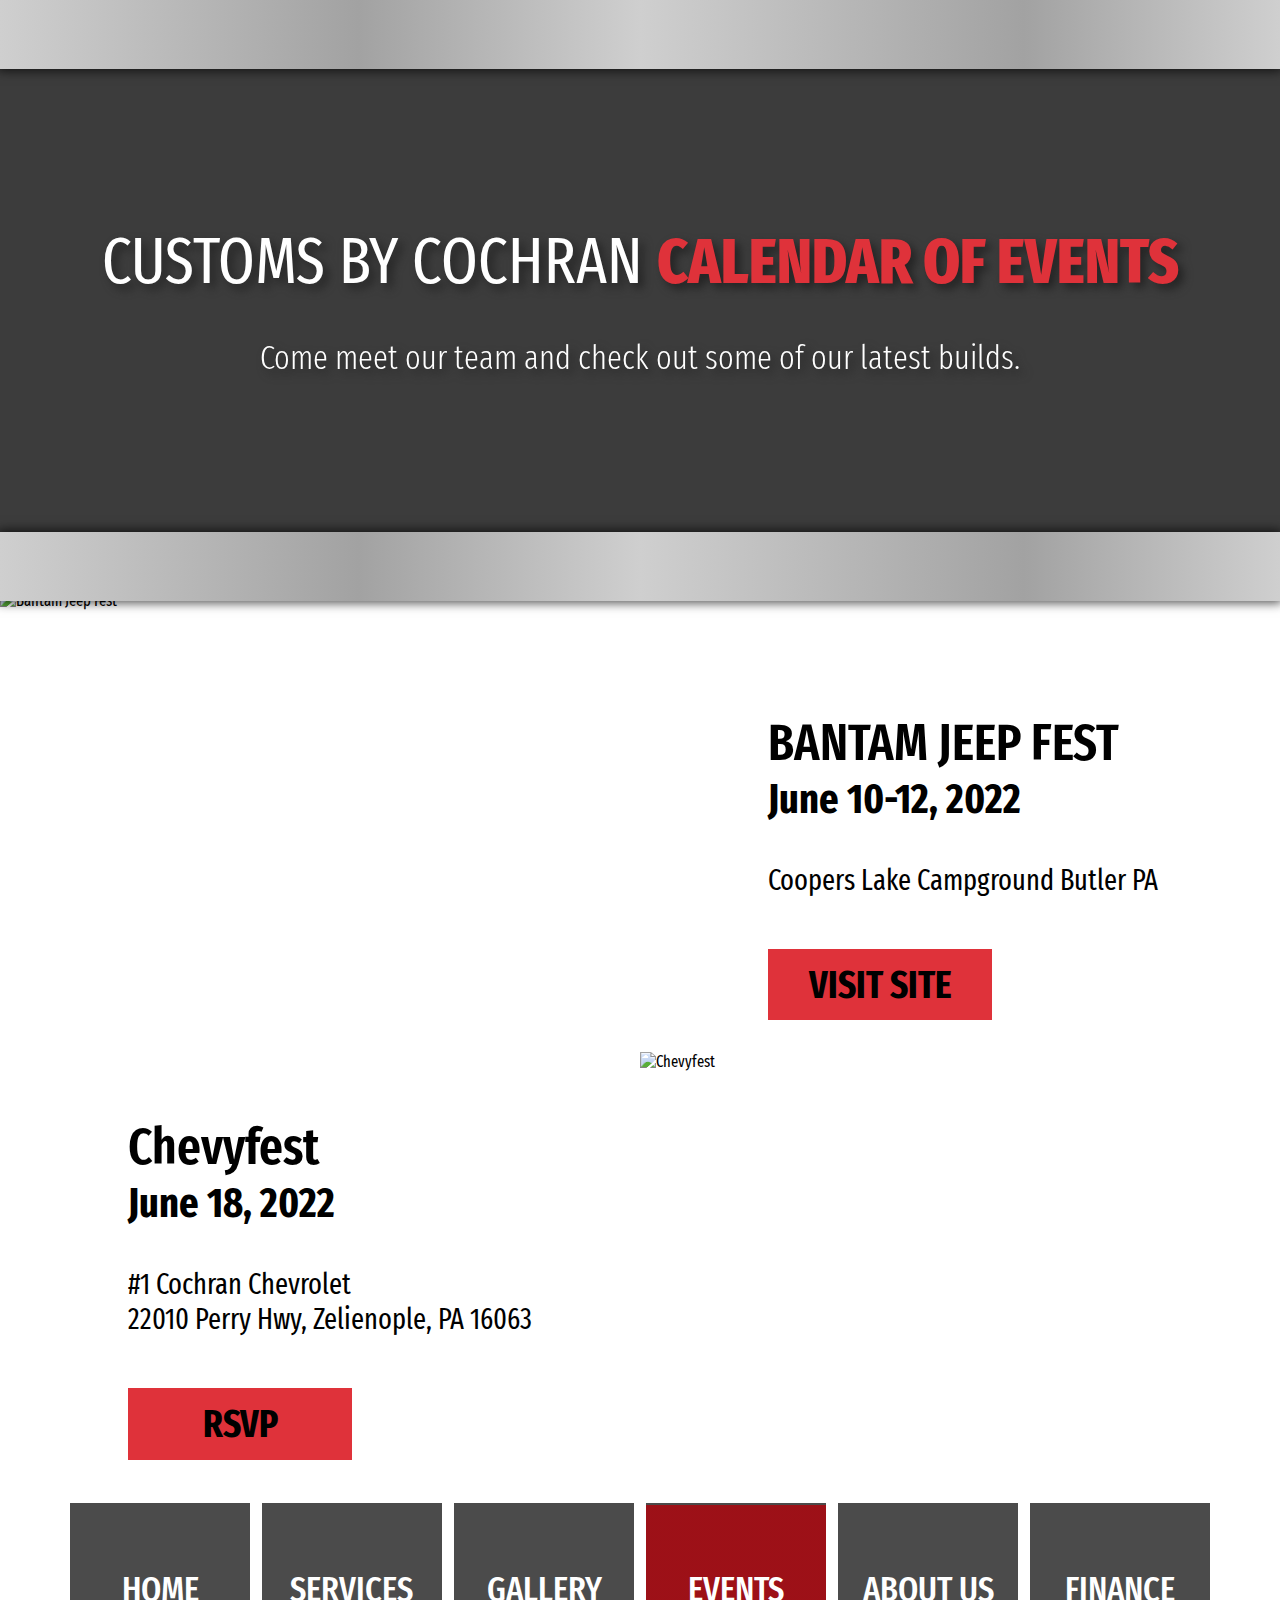
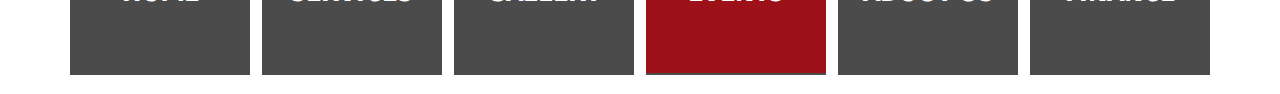
==== index.html @ 78b7755b "Add files via upload" ====
<!DOCTYPE html>
<html>
  <head>
    <meta charset="utf-8" />
    <meta name="viewport" content="width=device-width" />
    <title>Customs</title>
    <link href="style.css" rel="stylesheet" type="text/css" />
  </head>
  <body>
    <div class="main-wrapper">
      <div class="header-container">
        <div class="grad1"></div>
        <div class="header-background-img">
          <h1 class="title1">
            CUSTOMS BY COCHRAN
            <span class="fcr fwb">CALENDAR OF EVENTS</span>
          </h1>
          <p class="header-p">
            Come meet our team and check out some of our latest builds.
          </p>
        </div>
        <div class="grad1"></div>
      </div>

      <div class="body-wrapper">
        
        <div>
          
          <div class="row1">
            <div class="item-order">
              <h2 class="title2">BANTAM JEEP FEST</h2>
              <h3 class="date1">June 10-12, 2022</h3>
              <p class="text1">Coopers Lake Campground Butler PA</p>
              <div class="btn1-container">
                <a class="btn1">VISIT SITE</a>
              </div>
            </div>
            <div>
              <img
                class="img1"
                src="https://di-uploads-pod6.dealerinspire.com/1cochran/uploads/2022/05/Event-Image-1.jpg"
                alt="Bantam Jeep Fest"
              />
            </div>
          </div>

          <div class="row2">
            <div>
              <h2 class="title3">Chevyfest</h2>
              <h3 class="date2">June 18, 2022</h3>
              <p class="text2">#1 Cochran Chevrolet</p>
              <p class="text2">22010 Perry Hwy, Zelienople, PA 16063</p>
              <div class="btn1-container">
                <a class="btn1">RSVP</a>
              </div>
            </div>
            <div>
              <img
                class="img2"
                src="https://di-uploads-pod6.dealerinspire.com/1cochran/uploads/2022/05/Event-Image-2.jpg"
                alt="Chevyfest"
              />
            </div>
          </div>
        
        </div>
        
        <div class="row4">
          <div class="nav-container1">
            <a href="#" class="nav-btn"><div class="nav">HOME</div></a>
            <a href="#" class="nav-btn"><div class="nav">SERVICES</div></a>
          </div>
          <div class="nav-container2">
            <a href="" class="nav-btn"><div class="nav">GALLERY</div></a>
            <a href="#" class="nav-btn"><div class="nav-selected">EVENTS</div></a>
          </div>
          <div class="nav-container3">
            <a href="#" class="nav-btn"><div class="nav">ABOUT US</div></a>
            <a href="#" class="nav-btn"><div class="nav">FINANCE</div></a>
          </div>
        </div>
      </div>
    </div>
  </body>
  <script src="script.js"></script>
</html>
---- style.css ----
@import url("https://fonts.googleapis.com/css2?family=Fira+Sans+Extra+Condensed:ital,wght@0,100;0,200;0,300;0,400;0,500;0,600;0,700;0,800;0,900;1,100;1,200;1,300;1,400;1,500;1,600;1,700;1,800;1,900&display=swap");
* {
  margin: 0;
  padding: 0;
  box-sizing: border-box;
}

.main-wrapper {
  display: grid;
  grid-template-columns: 100%;
  justify-content: center;
  font-family: "Fira Sans Extra Condensed", sans-serif;
}

.body-wrapper {
  display: grid;
  grid-template-columns: 100%;
  justify-content: center;
}

/*header */

.header-background-img {
  background-image: linear-gradient(
      to left,
      rgba(0, 0, 0, 0.705),
      rgba(0, 0, 0, 0.705)
    ),
    url("https://di-uploads-pod6.dealerinspire.com/1cochran/uploads/2022/05/MetalBackground1920.png");
  background-color: #cccccc;
  background-size: 100%;
  background-repeat: no-repeat;
}

.header-p {
  color: white;
  font-size: 3.5vw;
  text-align: center;
  display: block;
  margin: 0% auto 0;
  padding-bottom: 15%;
  filter: drop-shadow(5px 5px 5px #222);
}

.grad1 {
  height: 15%;
  background: rgb(207, 207, 207);
  background: linear-gradient(
    90deg,
    rgba(207, 207, 207, 1) 0%,
    rgba(162, 162, 162, 1) 28%,
    rgba(207, 207, 207, 1) 50%,
    rgba(162, 162, 162, 1) 80%,
    rgba(207, 207, 207, 1) 100%
  );
  -webkit-box-shadow: 0px 0px 10px 2px rgba(0, 0, 0, 0.69);
  box-shadow: 0px 0px 10px 2px rgba(0, 0, 0, 0.69);
  position: relative;
}

/*header */

/* images */
.img1 {
  width: 100%;
  display: block;
  margin: 4% auto 5%;
  -webkit-box-shadow: -10px 0px 13px -7px #000000, 10px 0px 13px -7px #000000,
    5px 5px 15px 5px rgba(0, 0, 0, 0);
  box-shadow: -10px 0px 13px -7px #000000, 10px 0px 13px -7px #000000,
    5px 5px 15px 5px rgba(0, 0, 0, 0);
}

.img2 {
  width: 100%;
  display: block;
  margin: 4% auto 5%;
  -webkit-box-shadow: -10px 0px 13px -7px #000000, 10px 0px 13px -7px #000000,
    5px 5px 15px 5px rgba(0, 0, 0, 0);
  box-shadow: -10px 0px 13px -7px #000000, 10px 0px 13px -7px #000000,
    5px 5px 15px 5px rgba(0, 0, 0, 0);
}

/* images */

/* modifiers */
.fcr {
  color: #df323a;
}

.fwb {
  font-weight: 800;
}

/* modifiers */

/*rows*/
.row1 {
  display: grid;
  grid-template-columns: 90%;
  justify-content: center;
}

.row2 {
  display: grid;
  grid-template-columns: 85%;
  justify-content: center;
}

.row4 {
  display: grid;
  grid-template-columns: 90%;
  justify-content: center;
}

/*rows*/

/* dates */
.date1 {
  text-align: center;
  font-size: 5vw;
  margin-bottom: 6%;
}

.date2 {
  text-align: center;
  font-size: 5vw;
  margin-bottom: 6%;
}
/* dates */

/*title*/
.title1 {
  font-size: 8vw;
  text-align: center;
  font-weight: 400;
  margin-bottom: 5%;
  color: white;
  padding: 15% 13% 0;
  filter: drop-shadow(rgb(34, 34, 34) 5px 5px 5px);
}

.title2 {
  color: black;
  font-size: 7vw;
  text-align: center;
  font-weight: 600;
  margin: 30% auto 0%;
}

.title3 {
  color: black;
  font-size: 7vw;
  text-align: center;
  font-weight: 600;
  margin: 10% auto 0%;
}

/*title*/

/*text*/
.text1 {
  text-align: center;
  font-size: 4.5vw;
  margin: 0 5%;
}

.text2 {
  text-align: center;
  font-size: 4.5vw;
  margin: 0 5%;
}

/*text*/

.center {
  text-align: center;
}

/* Buttons */
.btn1 {
  font-family: "Fira Sans Extra Condensed", sans-serif;
  text-align: center;
  border: none;
  font-size: 4.75vw;
  font-weight: 700;
  padding: 4% 0% 3%;
  background-color: #df323a;
  color: black;
  display: block;
  width: 37%;
  margin: 0% auto 0%;
  text-decoration: none;
  transition: 0.3s;
  cursor: pointer;
}

.btn1:hover {
  text-decoration: none;
  -webkit-box-shadow: 20px 0px 25px -7px rgba(0, 0, 0, 0.6),
    -20px 0px 25px -7px rgba(0, 0, 0, 0.6);
  box-shadow: 20px 0px 25px -7px rgba(0, 0, 0, 0.6),
    -20px 0px 25px -7px rgba(0, 0, 0, 0.6);
  background-color: #ad242a;
  color: white;
}

.btn1:active {
  text-decoration: none;
  color: black;
}

.btn1:visited {
  text-decoration: none;
  color: black;
}

.btn1-container {
  display: block;
  margin: 5% auto;
}
/* Buttons */

/* Nav */
.nav-container1 {
  display: grid;
  grid-template-columns: 45% 45%;
  justify-content: center;
  grid-gap: 5%;
  margin-top: 2%;
}

.nav-container2 {
  display: grid;
  grid-template-columns: 45% 45%;
  justify-content: center;
  grid-gap: 5%;
  margin-top: 5%;
}

.nav-container3 {
  display: grid;
  grid-template-columns: 45% 45%;
  justify-content: center;
  grid-gap: 5%;
  margin: 5% 0;
}

.nav {
  padding: 29% 0;
}

.nav-selected {
  background-image: linear-gradient(to left, #b40009c7, #b40009c7),
    url("https://di-uploads-pod6.dealerinspire.com/1cochran/uploads/2022/05/MetalBackground1920.png");
  background-size: 500%;
  background-repeat: no-repeat;
  text-align: center;
  color: white;
  padding: 29% 0;
  font-size: 8vw;
  font-weight: 500;
  transition: 0.3s;
}

.nav-selected:hover {
  color: black;
  font-size: 9vw;
}

.nav-btn {
  text-decoration: none;
  background-image: linear-gradient(
      to left,
      rgba(0, 0, 0, 0.705),
      rgba(0, 0, 0, 0.705)
    ),
    url("https://di-uploads-pod6.dealerinspire.com/1cochran/uploads/2022/05/MetalBackground1920.png");
  background-size: 500%;
  background-repeat: no-repeat;
  text-align: center;
  color: white;
  padding: 1% 0;
  font-size: 8vw;
  font-weight: 500;
  transition: 0.3s;
  align-items: center;
}

.nav-btn:hover {
  text-decoration: none;
  background-image: linear-gradient(to left, #b40009c7, #b40009c7),
    url("https://di-uploads-pod6.dealerinspire.com/1cochran/uploads/2022/05/MetalBackground1920.png");
  -webkit-box-shadow: 0px 0px 15px 2px rgba(0, 0, 0, 0.7);
  box-shadow: 0px 0px 15px 2px rgba(0, 0, 0, 0.7);
  font-size: 9vw;
}

.nav-btn:visited {
  text-decoration: none;
  color: white;
}

@media only screen and (min-width: 480px) {
  .bal-handle::before,
  .bal-handle::after {
    content: " ";
    border: 2px solid #c0c0c0;
    display: block;
    width: 2%;
    background: #c0c0c0;
    height: 250%;
    position: absolute;
    left: 50%;
    margin-left: -1.5px;
  }

  .text1 {
    font-size: 4vw;
  }

  .text2 {
    font-size: 4vw;
  }
}

@media only screen and (min-width: 768px) {
  /* row */
  .row1 {
    display: grid;
    grid-template-columns: 80%;
    justify-content: center;
  }

  .row2 {
    margin-top: 10%;
  }

  .row4 {
    display: grid;
    grid-template-columns: 100%;
    justify-content: center;
  }
  /* row */

  /* titles */
  .title1 {
    font-size: 5vw;
    padding: 10% 5% 0;
    margin-bottom: 3%;
  }

  .title2 {
    font-size: 4.75vw;
    padding-top: 0%;
    margin: 20% auto 0%;
  }

  .title3 {
    font-size: 4.75vw;
    padding-top: 0%;
    margin: 0% auto 0%;
  }

  /* titles */

  /* dates */
  .date1 {
    text-align: center;
    font-size: 3vw;
    margin-bottom: 6%;
  }

  .date2 {
    text-align: center;
    font-size: 3vw;
    margin-bottom: 6%;
  }
  /* dates */

  /* text */

  .header-p {
    font-size: 3vw;
    padding-bottom: 10%;
  }

  .text1 {
    font-size: 3vw;
  }

  .text2 {
    font-size: 3vw;
  }
  /* text */

  /* images */
  .img1 {
    width: 100%;
    display: block;
    margin: 4% auto 0%;
  }

  .img2 {
    width: 93%;
    margin-bottom: 0%;
  }

  /* buttons */
  .btn1 {
    font-size: 3.5vw;
    padding: 1.5% 0%;
    width: 25%;
  }

  .btn1-container {
    margin-top: 4%;
  }
  /* buttons */

  /* nav */
  .nav {
    padding: 35% 0;
    font-size: 5vw;
    transition: 0.3s;
  }

  .nav:hover {
    font-size: 6vw;
  }

  .nav-selected {
    padding: 35% 0;
    font-size: 5vw;
  }

  .nav-selected:hover {
    font-size: 6vw;
  }

  .nav-container1 {
    grid-template-columns: 30% 30%;
    grid-gap: 5%;
    margin-top: 5%;
  }

  .nav-container2 {
    grid-template-columns: 30% 30%;
    grid-gap: 5%;
    margin-top: 5%;
  }

  .nav-container3 {
    grid-template-columns: 30% 30%;
    grid-gap: 5%;
    margin: 5% 0;
  }

  /* nav */
}

@media only screen and (min-width: 992px) {
  .item-order {
    order: 2;
  }

  /* rows */
  .row1 {
    margin-top: 6%;
    grid-template-columns: 50% 50%;
  }

  .row2 {
    margin-top: 0;
    grid-template-columns: 50% 50%;
  }

  .row3 {
    display: grid;
    grid-template-columns: 88%;
    justify-content: center;
  }

  .row4 {
    grid-template-columns: 30% 30% 30%;
  }
  /* rows */

  /* images */
  .img1 {
    width: 100%;
    display: block;
    margin: 8% auto 0;
    box-shadow: none;
    -webkit-box-shadow: none;
    position: relative;
    z-index: -1;
  }

  .img2 {
    width: 100%;
    display: block;
    margin: 0% auto 0;
    box-shadow: none;
    -webkit-box-shadow: none;
  }
  /* images */

  /* text */
  .header-p {
    font-size: 1.75vw;
    padding-bottom: 12%;
    font-weight: 300;
    font-size: 2.6vw;
  }

  .text1 {
    text-align: start;
    font-size: 2.25vw;
    margin: 0 0 0 20%;
  }

  .text2 {
    text-align: start;
    font-size: 2.25vw;
    margin: 0 0 0 20%;
  }

  /* text */

  /* title */

  .title1 {
    font-size: 5vw;
    padding-top: 12%;
  }

  .title2 {
    font-size: 4vw;
    padding-top: 7%;
    text-align: start;
    margin-left: 20%;
  }

  .title3 {
    font-size: 4vw;
    padding-top: 10%;
    text-align: start;
    margin-left: 20%;
  }
  /* title */

  /* dates */
  .date1 {
    text-align: start;
    font-size: 3.25vw;
    margin-bottom: 6%;
    margin-left: 20%;
  }

  .date2 {
    text-align: start;
    font-size: 3.25vw;
    margin-bottom: 6%;
    margin-left: 20%;
  }
  /* dates */

  /* buttons */
  .btn1 {
    font-size: 3vw;
    padding: 2% 0;
    width: 35%;
    margin: 8% 0 0 20%;
  }

  .btn1-container {
    margin-top: 3%;
  }

  .container-wrapper {
    padding-bottom: 7%;
  }
  /* buttons */

  /* Nav */
  .nav-container1 {
    grid-template-columns: 48.5% 48.5%;
    grid-gap: 3%;
    margin: 3% 1.5% 5%;
  }

  .nav-container2 {
    grid-template-columns: 48.5% 48.5%;
    grid-gap: 3%;
    margin: 3% 1.5% 5%;
  }

  .nav-container3 {
    grid-template-columns: 48.5% 48.5%;
    grid-gap: 3%;
    margin: 3% 1.5% 5%;
  }

  .nav-selected {
    font-size: 2.75vw;
  }

  .nav-selected:hover {
    font-size: 3vw;
  }

  .nav {
    font-size: 2.75vw;
  }

  .nav:hover {
    font-size: 3vw;
  }
  /* Nav */
}

@media only screen and (min-width: 1920px) {
  /* rows */
  .row1 {
    margin-top: 5%;
    grid-template-columns: 50% 50%;
  }

  /* rows */
  /* title */
  .title1 {
    font-size: 4.6vw;
    padding-top: 10%;
    margin-bottom: 2%;
  }

  .title2 {
    font-size: 3vw;
    font-weight: 700;
    padding-top: 10%;
    text-align: start;
    margin-left: 20%;
  }

  .title3 {
    font-size: 3vw;
    font-weight: 700;
    padding-top: 19%;
    text-align: start;
    margin-left: 20%;
  }

  /* title */

  /* text */

  .header-p {
    padding-bottom: 10%;
    font-weight: 500;
    font-size: 2.25vw;
  }

  .text1 {
    text-align: start;
    font-size: 1.75vw;
    margin: 0 0 0 20%;
  }

  .text2 {
    text-align: start;
    font-size: 1.75vw;
    margin: 0 0 0 20%;
  }

  /* text */

  /* dates */
  .date1 {
    text-align: start;
    font-size: 2.35vw;
    margin-bottom: 5%;
    margin-left: 20%;
  }

  .date2 {
    text-align: start;
    font-size: 2.35vw;
    margin-bottom: 5%;
    margin-left: 20%;
  }

  /* dates */

  /* buttons */
  .btn1 {
    font-size: 1.75vw;
    width: 24%;
    margin: 7% 0 0 20%;
  }

  /* buttons */
}
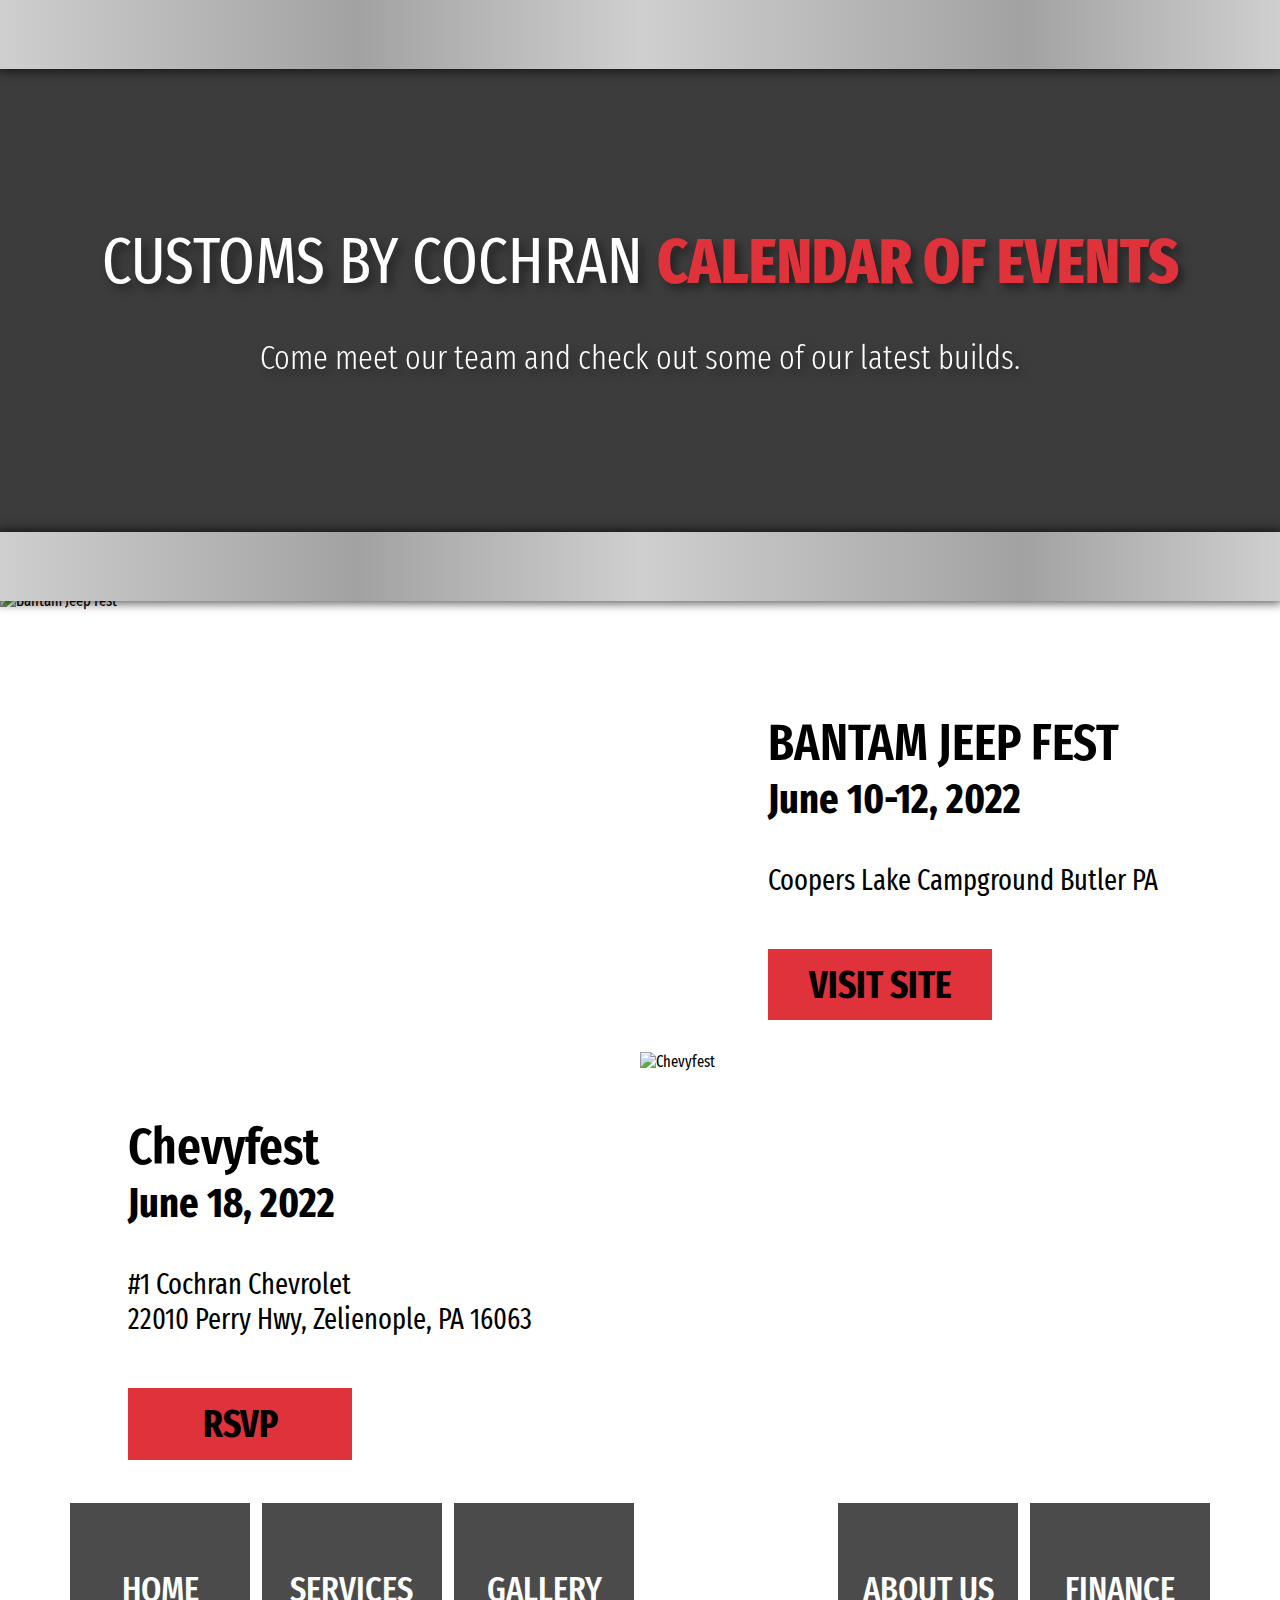
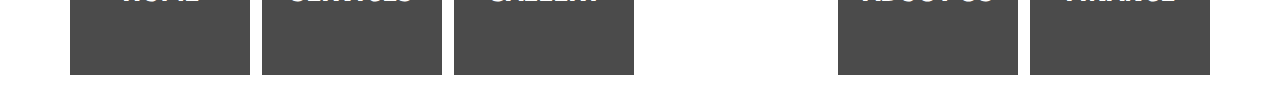
==== commit 271e53ad: "Add files via upload" ====
--- a/index.html
+++ b/index.html
@@ -72,7 +72,7 @@
           </div>
           <div class="nav-container2">
             <a href="" class="nav-btn"><div class="nav">GALLERY</div></a>
-            <a href="#" class="nav-btn"><div class="nav-selected">EVENTS</div></a>
+            <a href="#" class="nav-btn-selected "><div class="nav-selected">EVENTS</div></a>
           </div>
           <div class="nav-container3">
             <a href="#" class="nav-btn"><div class="nav">ABOUT US</div></a>
--- a/style.css
+++ b/style.css
@@ -251,8 +251,7 @@
 }
 
 .nav-selected {
-  background-image: linear-gradient(to left, #b40009c7, #b40009c7),
-    url("https://di-uploads-pod6.dealerinspire.com/1cochran/uploads/2022/05/MetalBackground1920.png");
+  background-image: url("https://di-uploads-pod6.dealerinspire.com/1cochran/uploads/2022/05/MetalBackground-red.png");
   background-size: 500%;
   background-repeat: no-repeat;
   text-align: center;
@@ -261,11 +260,13 @@
   font-size: 8vw;
   font-weight: 500;
   transition: 0.3s;
+  text-decoration: none;
 }
 
 .nav-selected:hover {
-  color: black;
+  color: white;
   font-size: 9vw;
+  text-decoration: none;
 }
 
 .nav-btn {
@@ -287,10 +288,23 @@
   align-items: center;
 }
 
+.nav-btn-selected {
+  text-decoration: none;
+  background-image: url("https://di-uploads-pod6.dealerinspire.com/1cochran/uploads/2022/05/MetalBackground-red.png");
+  background-size: 500%;
+  background-repeat: no-repeat;
+  text-align: center;
+  color: white;
+  padding: 1% 0;
+  font-size: 8vw;
+  font-weight: 500;
+  transition: 0.3s;
+  align-items: center;
+}
+
 .nav-btn:hover {
   text-decoration: none;
-  background-image: linear-gradient(to left, #b40009c7, #b40009c7),
-    url("https://di-uploads-pod6.dealerinspire.com/1cochran/uploads/2022/05/MetalBackground1920.png");
+  background-image: url("https://di-uploads-pod6.dealerinspire.com/1cochran/uploads/2022/05/MetalBackground-red.png");
   -webkit-box-shadow: 0px 0px 15px 2px rgba(0, 0, 0, 0.7);
   box-shadow: 0px 0px 15px 2px rgba(0, 0, 0, 0.7);
   font-size: 9vw;
@@ -302,19 +316,6 @@
 }
 
 @media only screen and (min-width: 480px) {
-  .bal-handle::before,
-  .bal-handle::after {
-    content: " ";
-    border: 2px solid #c0c0c0;
-    display: block;
-    width: 2%;
-    background: #c0c0c0;
-    height: 250%;
-    position: absolute;
-    left: 50%;
-    margin-left: -1.5px;
-  }
-
   .text1 {
     font-size: 4vw;
   }
